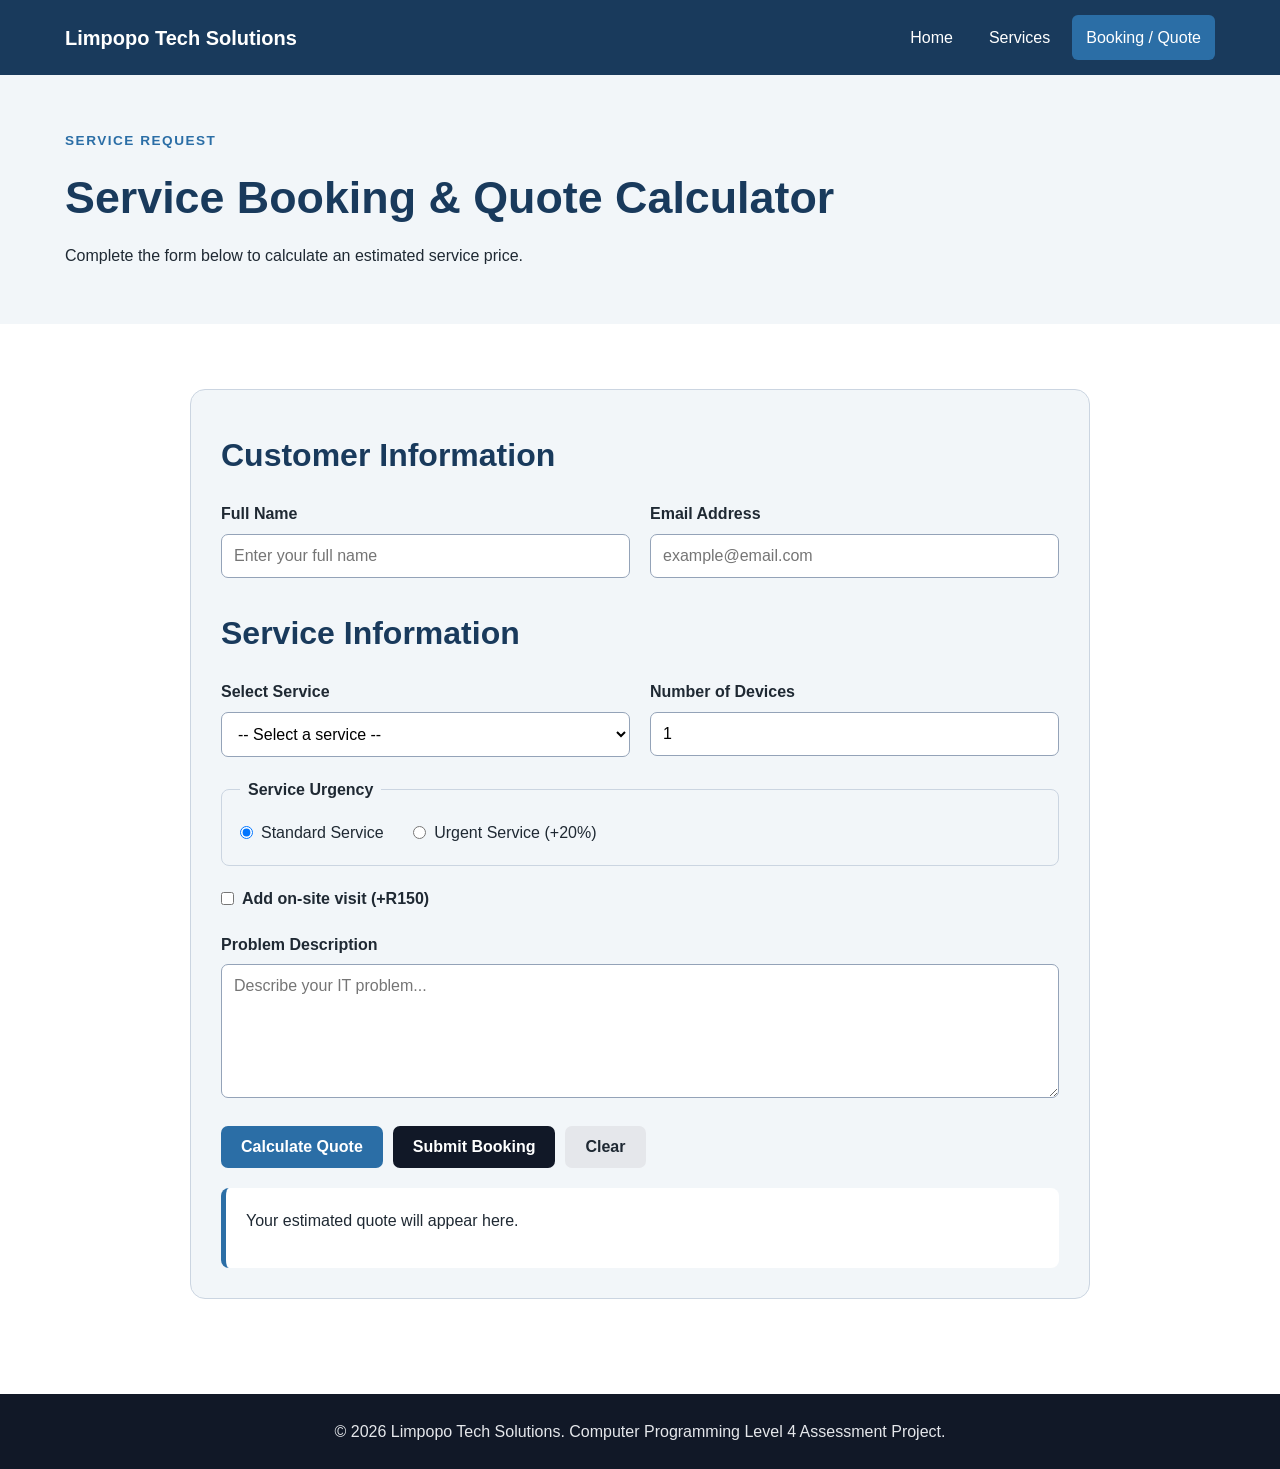
==== limpopo tech solutions/booking.html @ cc21e26e "first commit" ====
<!DOCTYPE html>
<html lang="en">
<head>
    <meta charset="UTF-8">
    <meta name="viewport" content="width=device-width, initial-scale=1.0">
    <title>Limpopo Tech Solutions | Booking & Quote</title>
    <link rel="stylesheet" href="style.css">
</head>
<body>
    <header class="site-header">
        <div class="container nav-container">
            <div class="logo">Limpopo Tech Solutions</div>
            <nav class="navigation">
                <a href="index.html">Home</a>
                <a href="services.html">Services</a>
                <a class="active" href="booking.html">Booking / Quote</a>
            </nav>
        </div>
    </header>

    <main>
        <section class="page-banner">
            <div class="container">
                <p class="eyebrow">SERVICE REQUEST</p>
                <h1>Service Booking & Quote Calculator</h1>
                <p>Complete the form below to calculate an estimated service price.</p>
            </div>
        </section>

        <section class="section">
            <div class="container">
                <form id="quoteForm" class="booking-form" novalidate>
                    <h2>Customer Information</h2>
                    <div class="form-grid">
                        <div class="form-group">
                            <label for="customerName">Full Name</label>
                            <input type="text" id="customerName" placeholder="Enter your full name">
                        </div>
                        <div class="form-group">
                            <label for="email">Email Address</label>
                            <input type="email" id="email" placeholder="example@email.com">
                        </div>
                    </div>

                    <h2>Service Information</h2>
                    <div class="form-grid">
                        <div class="form-group">
                            <label for="service">Select Service</label>
                            <select id="service">
                                <option value="">-- Select a service --</option>
                                <option value="repair">Computer Repair - R250</option>
                                <option value="network">Networking - R350</option>
                                <option value="web">Web Design - R1500</option>
                                <option value="support">IT Support - R200</option>
                            </select>
                        </div>
                        <div class="form-group">
                            <label for="devices">Number of Devices</label>
                            <input type="number" id="devices" value="1" min="1" max="20">
                        </div>
                    </div>

                    <fieldset>
                        <legend>Service Urgency</legend>
                        <label class="radio-label">
                            <input type="radio" name="urgency" value="standard" checked>
                            Standard Service
                        </label>
                        <label class="radio-label">
                            <input type="radio" name="urgency" value="urgent">
                            Urgent Service (+20%)
                        </label>
                    </fieldset>

                    <div class="checkbox-group">
                        <label>
                            <input type="checkbox" id="onsite">
                            Add on-site visit (+R150)
                        </label>
                    </div>

                    <div class="form-group">
                        <label for="description">Problem Description</label>
                        <textarea id="description" rows="6" placeholder="Describe your IT problem..."></textarea>
                    </div>

                    <div class="button-group">
                        <button type="button" class="btn" id="calculateBtn">Calculate Quote</button>
                        <button type="button" class="btn btn-dark" id="submitBtn">Submit Booking</button>
                        <button type="reset" class="btn btn-light">Clear</button>
                    </div>

                    <div id="result" class="result-box" aria-live="polite">
                        Your estimated quote will appear here.
                    </div>
                </form>
            </div>
        </section>
    </main>

    <footer class="site-footer">
        <div class="container">
            <p>&copy; 2026 Limpopo Tech Solutions. Computer Programming Level 4 Assessment Project.</p>
        </div>
    </footer>

    <script src="script.js"></script>
</body>
</html>
---- limpopo tech solutions/style.css ----
/* =====================================================
   LIMPOPO TECH SOLUTIONS
   NC(V) COMPUTER PROGRAMMING LEVEL 4
   External stylesheet for Subtask 2
===================================================== */

:root {
    --primary: #193a5c;
    --secondary: #2b6ea6;
    --dark: #111827;
    --light: #f2f6f9;
    --white: #ffffff;
    --text: #1f2933;
    --muted: #64748b;
    --border: #cbd5e1;
    --error: #dc2626;
    --error-bg: #fef2f2;
}

* {
    margin: 0;
    padding: 0;
    box-sizing: border-box;
}

body {
    font-family: Arial, Helvetica, sans-serif;
    color: var(--text);
    background: var(--white);
    line-height: 1.6;
}

.container {
    width: 92%;
    max-width: 1150px;
    margin: auto;
}

/* HEADER */
.site-header {
    background: var(--primary);
    color: var(--white);
    position: sticky;
    top: 0;
    z-index: 1000;
}

.nav-container {
    min-height: 75px;
    display: flex;
    align-items: center;
    justify-content: space-between;
    gap: 25px;
}

.logo {
    font-size: 1.25rem;
    font-weight: bold;
}

.navigation {
    display: flex;
    align-items: center;
    gap: 8px;
    flex-wrap: wrap;
}

.navigation a {
    color: var(--white);
    text-decoration: none;
    padding: 10px 14px;
    border-radius: 6px;
    transition: 0.2s;
}

.navigation a:hover {
    background: rgba(255,255,255,0.15);
}

.navigation a.active {
    background: var(--secondary);
}

/* HERO */
.hero {
    background: var(--light);
    padding: 80px 0;
}

.hero-content {
    display: grid;
    grid-template-columns: 1.2fr 1fr;
    gap: 50px;
    align-items: center;
}

.eyebrow {
    color: var(--secondary);
    font-size: 0.85rem;
    font-weight: bold;
    letter-spacing: 1.5px;
    margin-bottom: 10px;
}

.hero h1 {
    font-size: clamp(2.2rem, 5vw, 4rem);
    line-height: 1.1;
    color: var(--primary);
    margin-bottom: 20px;
}

.hero-description {
    font-size: 1.1rem;
    max-width: 650px;
    margin-bottom: 30px;
}

.hero-image img {
    width: 100%;
    display: block;
    border-radius: 18px;
}

/* BUTTONS */
.btn {
    display: inline-block;
    border: none;
    background: var(--secondary);
    color: var(--white);
    padding: 12px 20px;
    border-radius: 7px;
    text-decoration: none;
    font-weight: bold;
    cursor: pointer;
    font-size: 1rem;
    transition: 0.2s;
}

.btn:hover {
    opacity: 0.85;
    transform: translateY(-1px);
}

.btn-dark {
    background: var(--dark);
}

.btn-light {
    background: #e5e7eb;
    color: var(--text);
}

.btn:disabled {
    opacity: 0.5;
    cursor: not-allowed;
    transform: none;
}

/* SECTIONS */
.section {
    padding: 65px 0;
}

.section h2 {
    color: var(--primary);
    font-size: 2rem;
    margin-bottom: 15px;
}

.lead {
    max-width: 800px;
    font-size: 1.05rem;
}

.section-heading {
    margin-bottom: 30px;
}

/* SERVICE CARDS */
.services-section {
    background: #f8fafc;
}

.service-grid {
    display: grid;
    grid-template-columns: repeat(4, 1fr);
    gap: 20px;
}

.service-card {
    background: var(--white);
    border: 1px solid var(--border);
    border-radius: 14px;
    overflow: hidden;
    transition: 0.2s;
}

.service-card:hover {
    transform: translateY(-5px);
}

.service-card img {
    width: 100%;
    height: 180px;
    object-fit: cover;
}

.card-content {
    padding: 20px;
}

.card-content h3 {
    color: var(--primary);
    margin-bottom: 10px;
}

.card-content p {
    margin-bottom: 15px;
}

.card-content a {
    color: var(--secondary);
    font-weight: bold;
    text-decoration: none;
}

/* CTA */
.cta-section {
    padding: 65px 0;
    text-align: center;
    background: var(--light);
}

.cta-section h2 {
    color: var(--primary);
    margin-bottom: 10px;
}

.cta-section p {
    margin-bottom: 20px;
}

/* PAGE BANNER */
.page-banner {
    background: var(--light);
    padding: 55px 0;
}

.page-banner h1 {
    color: var(--primary);
    font-size: 2.8rem;
    margin-bottom: 10px;
}

/* SERVICES DETAIL */
.service-list {
    display: grid;
    gap: 30px;
}

.service-detail {
    display: grid;
    grid-template-columns: 300px 1fr;
    gap: 30px;
    align-items: center;
    border: 1px solid var(--border);
    border-radius: 14px;
    padding: 20px;
}

.service-detail img {
    width: 100%;
    border-radius: 10px;
}

.service-detail h2 {
    margin-bottom: 10px;
}

.service-detail ul {
    margin: 15px 0 15px 25px;
}

.center {
    text-align: center;
    margin-top: 10px;
}

/* BOOKING FORM */
.booking-form {
    max-width: 900px;
    margin: auto;
    background: var(--light);
    border: 1px solid var(--border);
    padding: 30px;
    border-radius: 15px;
}

.booking-form h2 {
    margin: 10px 0 20px;
}

.form-grid {
    display: grid;
    grid-template-columns: 1fr 1fr;
    gap: 20px;
}

.form-group {
    margin-bottom: 20px;
}

.form-group label {
    display: block;
    font-weight: bold;
    margin-bottom: 7px;
}

input,
select,
textarea {
    width: 100%;
    padding: 12px;
    border: 1px solid #94a3b8;
    border-radius: 7px;
    font-family: inherit;
    font-size: 1rem;
    background: var(--white);
}

input:focus,
select:focus,
textarea:focus {
    outline: 2px solid var(--secondary);
}

/* Error state */
.input-error {
    border-color: var(--error) !important;
    background-color: var(--error-bg) !important;
}

/* FIELDSET / RADIO */
fieldset {
    border: 1px solid var(--border);
    border-radius: 8px;
    padding: 18px;
    margin-bottom: 20px;
}

legend {
    font-weight: bold;
    padding: 0 8px;
}

.radio-label {
    display: inline-flex;
    align-items: center;
    gap: 8px;
    margin-right: 25px;
}

.radio-label input {
    width: auto;
}

/* CHECKBOX */
.checkbox-group {
    margin-bottom: 20px;
}

.checkbox-group label {
    display: flex;
    align-items: center;
    gap: 8px;
    font-weight: bold;
}

.checkbox-group input {
    width: auto;
}

/* BUTTON GROUP */
.button-group {
    display: flex;
    gap: 10px;
    flex-wrap: wrap;
    margin: 20px 0;
}

/* RESULT */
.result-box {
    background: var(--white);
    border-left: 5px solid var(--secondary);
    padding: 20px;
    border-radius: 8px;
    min-height: 80px;
}

.result-box strong {
    color: var(--primary);
}

.result-box ul {
    margin: 10px 0 10px 20px;
}

/* FOOTER */
.site-footer {
    background: var(--dark);
    color: #e5e7eb;
    padding: 25px 0;
    text-align: center;
    margin-top: 30px;
}

/* RESPONSIVE DESIGN */
@media (max-width: 900px) {
    .service-grid {
        grid-template-columns: repeat(2, 1fr);
    }

    .hero-content {
        grid-template-columns: 1fr;
    }

    .service-detail {
        grid-template-columns: 1fr;
    }
}

@media (max-width: 650px) {
    .nav-container {
        flex-direction: column;
        align-items: flex-start;
        padding: 15px 0;
    }

    .navigation {
        width: 100%;
    }

    .navigation a {
        padding: 7px 9px;
    }

    .service-grid {
        grid-template-columns: 1fr;
    }

    .form-grid {
        grid-template-columns: 1fr;
    }

    .hero {
        padding: 50px 0;
    }

    .page-banner h1 {
        font-size: 2rem;
    }
}
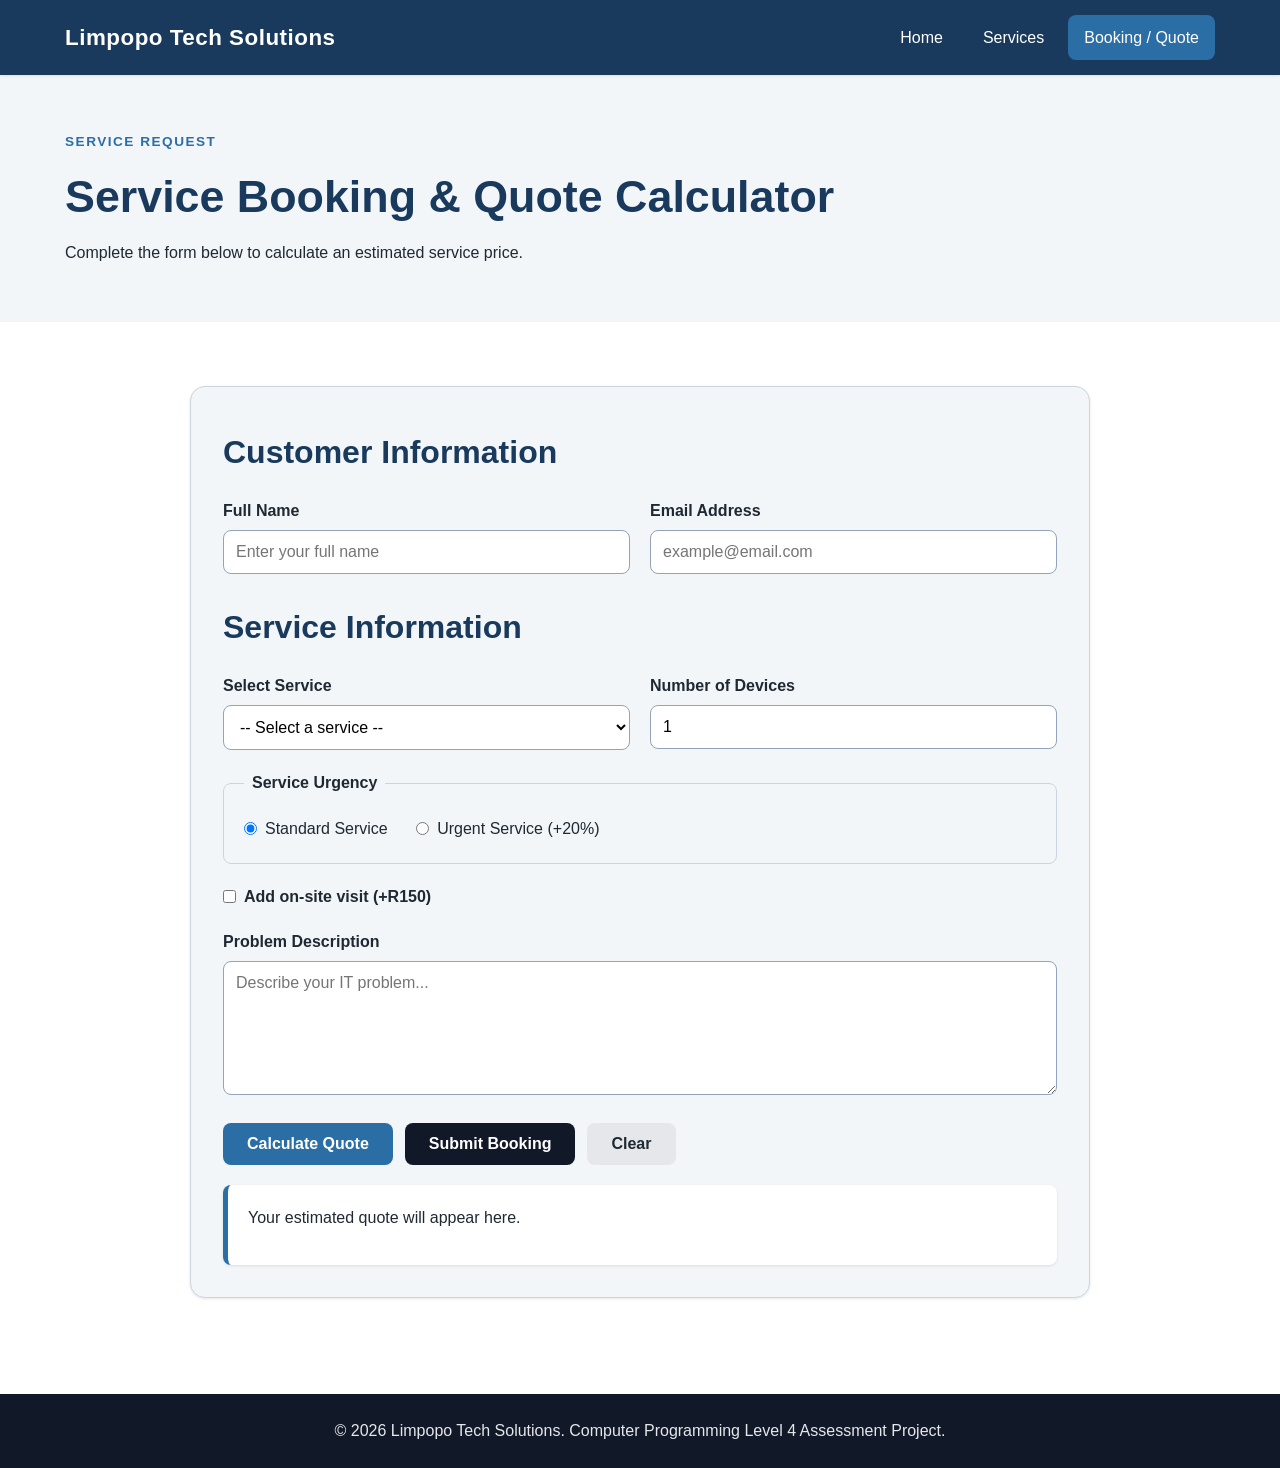
==== commit 81bead30: "improve website" ====
--- a/limpopo tech solutions/booking.html
+++ b/limpopo tech solutions/booking.html
@@ -3,14 +3,16 @@
 <head>
     <meta charset="UTF-8">
     <meta name="viewport" content="width=device-width, initial-scale=1.0">
-    <title>Limpopo Tech Solutions | Booking & Quote</title>
+    <meta name="description" content="Request a service quote from Limpopo Tech Solutions.">
+    <title>Limpopo Tech Solutions | Booking &amp; Quote</title>
     <link rel="stylesheet" href="style.css">
 </head>
 <body>
+    <!-- Header -->
     <header class="site-header">
         <div class="container nav-container">
             <div class="logo">Limpopo Tech Solutions</div>
-            <nav class="navigation">
+            <nav class="navigation" aria-label="Main navigation">
                 <a href="index.html">Home</a>
                 <a href="services.html">Services</a>
                 <a class="active" href="booking.html">Booking / Quote</a>
@@ -18,18 +20,22 @@
         </div>
     </header>
 
+    <!-- Main Content -->
     <main>
+        <!-- Page Banner -->
         <section class="page-banner">
             <div class="container">
-                <p class="eyebrow">SERVICE REQUEST</p>
-                <h1>Service Booking & Quote Calculator</h1>
+                <p class="eyebrow">Service Request</p>
+                <h1>Service Booking &amp; Quote Calculator</h1>
                 <p>Complete the form below to calculate an estimated service price.</p>
             </div>
         </section>
 
+        <!-- Booking Form -->
         <section class="section">
             <div class="container">
                 <form id="quoteForm" class="booking-form" novalidate>
+                    <!-- Customer Information -->
                     <h2>Customer Information</h2>
                     <div class="form-grid">
                         <div class="form-group">
@@ -42,6 +48,7 @@
                         </div>
                     </div>
 
+                    <!-- Service Information -->
                     <h2>Service Information</h2>
                     <div class="form-grid">
                         <div class="form-group">
@@ -60,6 +67,7 @@
                         </div>
                     </div>
 
+                    <!-- Service Urgency -->
                     <fieldset>
                         <legend>Service Urgency</legend>
                         <label class="radio-label">
@@ -72,6 +80,7 @@
                         </label>
                     </fieldset>
 
+                    <!-- On-site Visit -->
                     <div class="checkbox-group">
                         <label>
                             <input type="checkbox" id="onsite">
@@ -79,17 +88,20 @@
                         </label>
                     </div>
 
+                    <!-- Problem Description -->
                     <div class="form-group">
                         <label for="description">Problem Description</label>
                         <textarea id="description" rows="6" placeholder="Describe your IT problem..."></textarea>
                     </div>
 
+                    <!-- Buttons -->
                     <div class="button-group">
                         <button type="button" class="btn" id="calculateBtn">Calculate Quote</button>
                         <button type="button" class="btn btn-dark" id="submitBtn">Submit Booking</button>
                         <button type="reset" class="btn btn-light">Clear</button>
                     </div>
 
+                    <!-- Result Display -->
                     <div id="result" class="result-box" aria-live="polite">
                         Your estimated quote will appear here.
                     </div>
@@ -98,6 +110,7 @@
         </section>
     </main>
 
+    <!-- Footer -->
     <footer class="site-footer">
         <div class="container">
             <p>&copy; 2026 Limpopo Tech Solutions. Computer Programming Level 4 Assessment Project.</p>
--- a/limpopo tech solutions/style.css
+++ b/limpopo tech solutions/style.css
@@ -1,9 +1,10 @@
 /* =====================================================
    LIMPOPO TECH SOLUTIONS
    NC(V) COMPUTER PROGRAMMING LEVEL 4
-   External stylesheet for Subtask 2
-===================================================== */
-
+   Professional Stylesheet
+   ===================================================== */
+
+/* ---------- CSS Variables ---------- */
 :root {
     --primary: #193a5c;
     --secondary: #2b6ea6;
@@ -15,34 +16,50 @@
     --border: #cbd5e1;
     --error: #dc2626;
     --error-bg: #fef2f2;
-}
-
-* {
+    --shadow-sm: 0 1px 3px rgba(0,0,0,0.1);
+    --shadow-md: 0 4px 6px rgba(0,0,0,0.1);
+    --radius: 8px;
+    --transition: 0.2s ease;
+}
+
+/* ---------- Reset ---------- */
+*,
+*::before,
+*::after {
     margin: 0;
     padding: 0;
     box-sizing: border-box;
 }
 
+/* ---------- Base ---------- */
 body {
-    font-family: Arial, Helvetica, sans-serif;
+    font-family: 'Segoe UI', Arial, Helvetica, sans-serif;
     color: var(--text);
-    background: var(--white);
+    background-color: var(--white);
     line-height: 1.6;
-}
-
+    -webkit-font-smoothing: antialiased;
+}
+
+img {
+    max-width: 100%;
+    display: block;
+}
+
+/* ---------- Layout Container ---------- */
 .container {
     width: 92%;
     max-width: 1150px;
-    margin: auto;
-}
-
-/* HEADER */
+    margin-inline: auto;
+}
+
+/* ---------- Header ---------- */
 .site-header {
-    background: var(--primary);
+    background-color: var(--primary);
     color: var(--white);
     position: sticky;
     top: 0;
     z-index: 1000;
+    box-shadow: var(--shadow-sm);
 }
 
 .nav-container {
@@ -51,102 +68,68 @@
     align-items: center;
     justify-content: space-between;
     gap: 25px;
+    flex-wrap: wrap;
 }
 
 .logo {
-    font-size: 1.25rem;
-    font-weight: bold;
+    font-size: 1.4rem;
+    font-weight: 700;
+    letter-spacing: 0.5px;
 }
 
 .navigation {
     display: flex;
     align-items: center;
-    gap: 8px;
+    gap: 0.5rem;
     flex-wrap: wrap;
 }
 
 .navigation a {
     color: var(--white);
     text-decoration: none;
-    padding: 10px 14px;
-    border-radius: 6px;
-    transition: 0.2s;
+    padding: 0.6rem 1rem;
+    border-radius: var(--radius);
+    transition: background-color var(--transition);
 }
 
 .navigation a:hover {
-    background: rgba(255,255,255,0.15);
+    background-color: rgba(255,255,255,0.15);
 }
 
 .navigation a.active {
-    background: var(--secondary);
-}
-
-/* HERO */
-.hero {
-    background: var(--light);
-    padding: 80px 0;
-}
-
-.hero-content {
-    display: grid;
-    grid-template-columns: 1.2fr 1fr;
-    gap: 50px;
-    align-items: center;
-}
-
-.eyebrow {
-    color: var(--secondary);
-    font-size: 0.85rem;
-    font-weight: bold;
-    letter-spacing: 1.5px;
-    margin-bottom: 10px;
-}
-
-.hero h1 {
-    font-size: clamp(2.2rem, 5vw, 4rem);
-    line-height: 1.1;
-    color: var(--primary);
-    margin-bottom: 20px;
-}
-
-.hero-description {
-    font-size: 1.1rem;
-    max-width: 650px;
-    margin-bottom: 30px;
-}
-
-.hero-image img {
-    width: 100%;
-    display: block;
-    border-radius: 18px;
-}
-
-/* BUTTONS */
+    background-color: var(--secondary);
+}
+
+/* ---------- Buttons ---------- */
 .btn {
     display: inline-block;
     border: none;
-    background: var(--secondary);
+    background-color: var(--secondary);
     color: var(--white);
-    padding: 12px 20px;
-    border-radius: 7px;
+    padding: 0.75rem 1.5rem;
+    border-radius: var(--radius);
     text-decoration: none;
-    font-weight: bold;
+    font-weight: 600;
     cursor: pointer;
     font-size: 1rem;
-    transition: 0.2s;
+    transition: opacity var(--transition), transform var(--transition);
 }
 
 .btn:hover {
-    opacity: 0.85;
+    opacity: 0.9;
     transform: translateY(-1px);
 }
 
+.btn:active {
+    transform: translateY(0);
+}
+
 .btn-dark {
-    background: var(--dark);
+    background-color: var(--dark);
 }
 
 .btn-light {
-    background: #e5e7eb;
+    background-color: #e5e7eb;
     color: var(--text);
 }
 
@@ -156,15 +139,55 @@
     transform: none;
 }
 
-/* SECTIONS */
+/* ---------- Hero Section ---------- */
+.hero {
+    background-color: var(--light);
+    padding: 5rem 0;
+}
+
+.hero-content {
+    display: grid;
+    grid-template-columns: 1.2fr 1fr;
+    gap: 3rem;
+    align-items: center;
+}
+
+.eyebrow {
+    color: var(--secondary);
+    font-size: 0.85rem;
+    font-weight: 700;
+    letter-spacing: 1.5px;
+    text-transform: uppercase;
+    margin-bottom: 0.5rem;
+}
+
+.hero h1 {
+    font-size: clamp(2.2rem, 5vw, 4rem);
+    line-height: 1.15;
+    color: var(--primary);
+    margin-bottom: 1.25rem;
+}
+
+.hero-description {
+    font-size: 1.1rem;
+    max-width: 650px;
+    margin-bottom: 2rem;
+}
+
+.hero-image img {
+    border-radius: 18px;
+    box-shadow: var(--shadow-md);
+}
+
+/* ---------- Sections ---------- */
 .section {
-    padding: 65px 0;
+    padding: 4rem 0;
 }
 
 .section h2 {
     color: var(--primary);
     font-size: 2rem;
-    margin-bottom: 15px;
+    margin-bottom: 1rem;
 }
 
 .lead {
@@ -173,30 +196,31 @@
 }
 
 .section-heading {
-    margin-bottom: 30px;
-}
-
-/* SERVICE CARDS */
+    margin-bottom: 2rem;
+}
+
+/* ---------- Service Cards ---------- */
 .services-section {
-    background: #f8fafc;
+    background-color: #f8fafc;
 }
 
 .service-grid {
     display: grid;
     grid-template-columns: repeat(4, 1fr);
-    gap: 20px;
+    gap: 1.25rem;
 }
 
 .service-card {
-    background: var(--white);
+    background-color: var(--white);
     border: 1px solid var(--border);
     border-radius: 14px;
     overflow: hidden;
-    transition: 0.2s;
+    transition: transform var(--transition), box-shadow var(--transition);
 }
 
 .service-card:hover {
     transform: translateY(-5px);
+    box-shadow: var(--shadow-md);
 }
 
 .service-card img {
@@ -206,132 +230,136 @@
 }
 
 .card-content {
-    padding: 20px;
+    padding: 1.25rem;
 }
 
 .card-content h3 {
     color: var(--primary);
-    margin-bottom: 10px;
+    margin-bottom: 0.5rem;
 }
 
 .card-content p {
-    margin-bottom: 15px;
+    margin-bottom: 1rem;
 }
 
 .card-content a {
     color: var(--secondary);
-    font-weight: bold;
+    font-weight: 600;
     text-decoration: none;
 }
 
-/* CTA */
+/* ---------- CTA Section ---------- */
 .cta-section {
-    padding: 65px 0;
+    padding: 4rem 0;
     text-align: center;
-    background: var(--light);
+    background-color: var(--light);
 }
 
 .cta-section h2 {
     color: var(--primary);
-    margin-bottom: 10px;
+    margin-bottom: 0.5rem;
 }
 
 .cta-section p {
-    margin-bottom: 20px;
-}
-
-/* PAGE BANNER */
+    margin-bottom: 1.5rem;
+}
+
+/* ---------- Page Banner ---------- */
 .page-banner {
-    background: var(--light);
-    padding: 55px 0;
+    background-color: var(--light);
+    padding: 3.5rem 0;
 }
 
 .page-banner h1 {
     color: var(--primary);
     font-size: 2.8rem;
-    margin-bottom: 10px;
-}
-
-/* SERVICES DETAIL */
+    margin-bottom: 0.5rem;
+}
+
+/* ---------- Service Details ---------- */
 .service-list {
     display: grid;
-    gap: 30px;
+    gap: 2rem;
 }
 
 .service-detail {
     display: grid;
     grid-template-columns: 300px 1fr;
-    gap: 30px;
+    gap: 2rem;
     align-items: center;
     border: 1px solid var(--border);
     border-radius: 14px;
-    padding: 20px;
+    padding: 1.5rem;
+    background-color: var(--white);
 }
 
 .service-detail img {
-    width: 100%;
     border-radius: 10px;
 }
 
 .service-detail h2 {
-    margin-bottom: 10px;
+    margin-bottom: 0.75rem;
 }
 
 .service-detail ul {
-    margin: 15px 0 15px 25px;
+    margin: 1rem 0 1rem 1.5rem;
 }
 
 .center {
     text-align: center;
-    margin-top: 10px;
-}
-
-/* BOOKING FORM */
+    margin-top: 1rem;
+}
+
+/* ---------- Booking Form ---------- */
 .booking-form {
     max-width: 900px;
     margin: auto;
-    background: var(--light);
+    background-color: var(--light);
     border: 1px solid var(--border);
-    padding: 30px;
+    padding: 2rem;
     border-radius: 15px;
+    box-shadow: var(--shadow-sm);
 }
 
 .booking-form h2 {
-    margin: 10px 0 20px;
+    margin: 0.5rem 0 1.25rem;
 }
 
 .form-grid {
     display: grid;
     grid-template-columns: 1fr 1fr;
-    gap: 20px;
+    gap: 1.25rem;
 }
 
 .form-group {
-    margin-bottom: 20px;
+    margin-bottom: 1.25rem;
 }
 
 .form-group label {
     display: block;
-    font-weight: bold;
-    margin-bottom: 7px;
+    font-weight: 600;
+    margin-bottom: 0.4rem;
 }
 
 input,
 select,
 textarea {
     width: 100%;
-    padding: 12px;
+    padding: 0.75rem;
     border: 1px solid #94a3b8;
-    border-radius: 7px;
+    border-radius: var(--radius);
     font-family: inherit;
     font-size: 1rem;
-    background: var(--white);
+    background-color: var(--white);
+    transition: border-color var(--transition), box-shadow var(--transition);
 }
 
 input:focus,
 select:focus,
 textarea:focus {
-    outline: 2px solid var(--secondary);
+    outline: none;
+    border-color: var(--secondary);
+    box-shadow: 0 0 0 3px rgba(43, 110, 166, 0.2);
 }
 
 /* Error state */
@@ -340,61 +368,64 @@
     background-color: var(--error-bg) !important;
 }
 
-/* FIELDSET / RADIO */
+/* ---------- Fieldset / Radio ---------- */
 fieldset {
     border: 1px solid var(--border);
-    border-radius: 8px;
-    padding: 18px;
-    margin-bottom: 20px;
+    border-radius: var(--radius);
+    padding: 1.25rem;
+    margin-bottom: 1.25rem;
 }
 
 legend {
-    font-weight: bold;
-    padding: 0 8px;
+    font-weight: 600;
+    padding: 0 0.5rem;
 }
 
 .radio-label {
     display: inline-flex;
     align-items: center;
-    gap: 8px;
-    margin-right: 25px;
+    gap: 0.5rem;
+    margin-right: 1.5rem;
+    cursor: pointer;
 }
 
 .radio-label input {
     width: auto;
 }
 
-/* CHECKBOX */
+/* ---------- Checkbox ---------- */
 .checkbox-group {
-    margin-bottom: 20px;
+    margin-bottom: 1.25rem;
 }
 
 .checkbox-group label {
     display: flex;
     align-items: center;
-    gap: 8px;
-    font-weight: bold;
+    gap: 0.5rem;
+    font-weight: 600;
+    cursor: pointer;
 }
 
 .checkbox-group input {
     width: auto;
 }
 
-/* BUTTON GROUP */
+/* ---------- Button Group ---------- */
 .button-group {
     display: flex;
-    gap: 10px;
+    gap: 0.75rem;
     flex-wrap: wrap;
-    margin: 20px 0;
-}
-
-/* RESULT */
+    margin: 1.25rem 0;
+}
+
+/* ---------- Result Box ---------- */
 .result-box {
-    background: var(--white);
+    background-color: var(--white);
     border-left: 5px solid var(--secondary);
-    padding: 20px;
-    border-radius: 8px;
+    padding: 1.25rem;
+    border-radius: var(--radius);
     min-height: 80px;
+    box-shadow: var(--shadow-sm);
 }
 
 .result-box strong {
@@ -402,28 +433,26 @@
 }
 
 .result-box ul {
-    margin: 10px 0 10px 20px;
-}
-
-/* FOOTER */
+    margin: 0.75rem 0 0.75rem 1.25rem;
+}
+
+/* ---------- Footer ---------- */
 .site-footer {
-    background: var(--dark);
+    background-color: var(--dark);
     color: #e5e7eb;
-    padding: 25px 0;
+    padding: 1.5rem 0;
     text-align: center;
-    margin-top: 30px;
-}
-
-/* RESPONSIVE DESIGN */
+    margin-top: 2rem;
+}
+
+/* ---------- Responsive ---------- */
 @media (max-width: 900px) {
     .service-grid {
         grid-template-columns: repeat(2, 1fr);
     }
-
     .hero-content {
         grid-template-columns: 1fr;
     }
-
     .service-detail {
         grid-template-columns: 1fr;
     }
@@ -433,29 +462,23 @@
     .nav-container {
         flex-direction: column;
         align-items: flex-start;
-        padding: 15px 0;
-    }
-
+        padding: 1rem 0;
+    }
     .navigation {
         width: 100%;
     }
-
     .navigation a {
-        padding: 7px 9px;
-    }
-
+        padding: 0.5rem 0.75rem;
+    }
     .service-grid {
         grid-template-columns: 1fr;
     }
-
     .form-grid {
         grid-template-columns: 1fr;
     }
-
     .hero {
-        padding: 50px 0;
-    }
-
+        padding: 3rem 0;
+    }
     .page-banner h1 {
         font-size: 2rem;
     }
